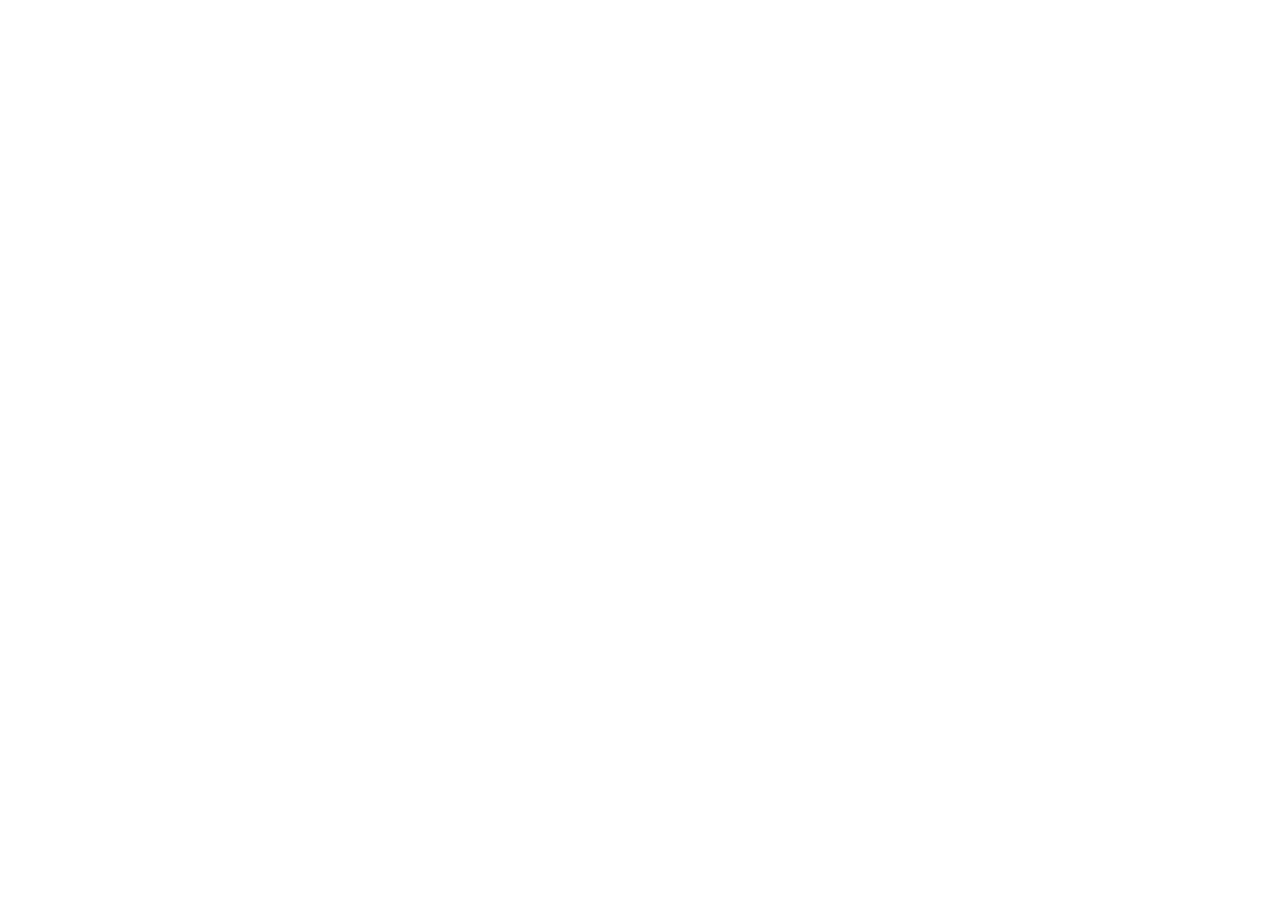
==== index.html @ d19f4e85 "added file" ====
<!DOCTYPE html>
<html lang="en">
  <head>
    <meta charset="UTF-8" />
    <meta http-equiv="X-UA-Compatible" content="IE=edge" />
    <meta name="viewport" content="width=device-width, initial-scale=1.0" />
    <title>My Portfolio</title>
    <link rel="stylesheet" href="style.css" />
    <link rel="shortcut icon" href="images/wazid1.png" type="image/x-icon" />
  </head>
  <body></body>
</html>
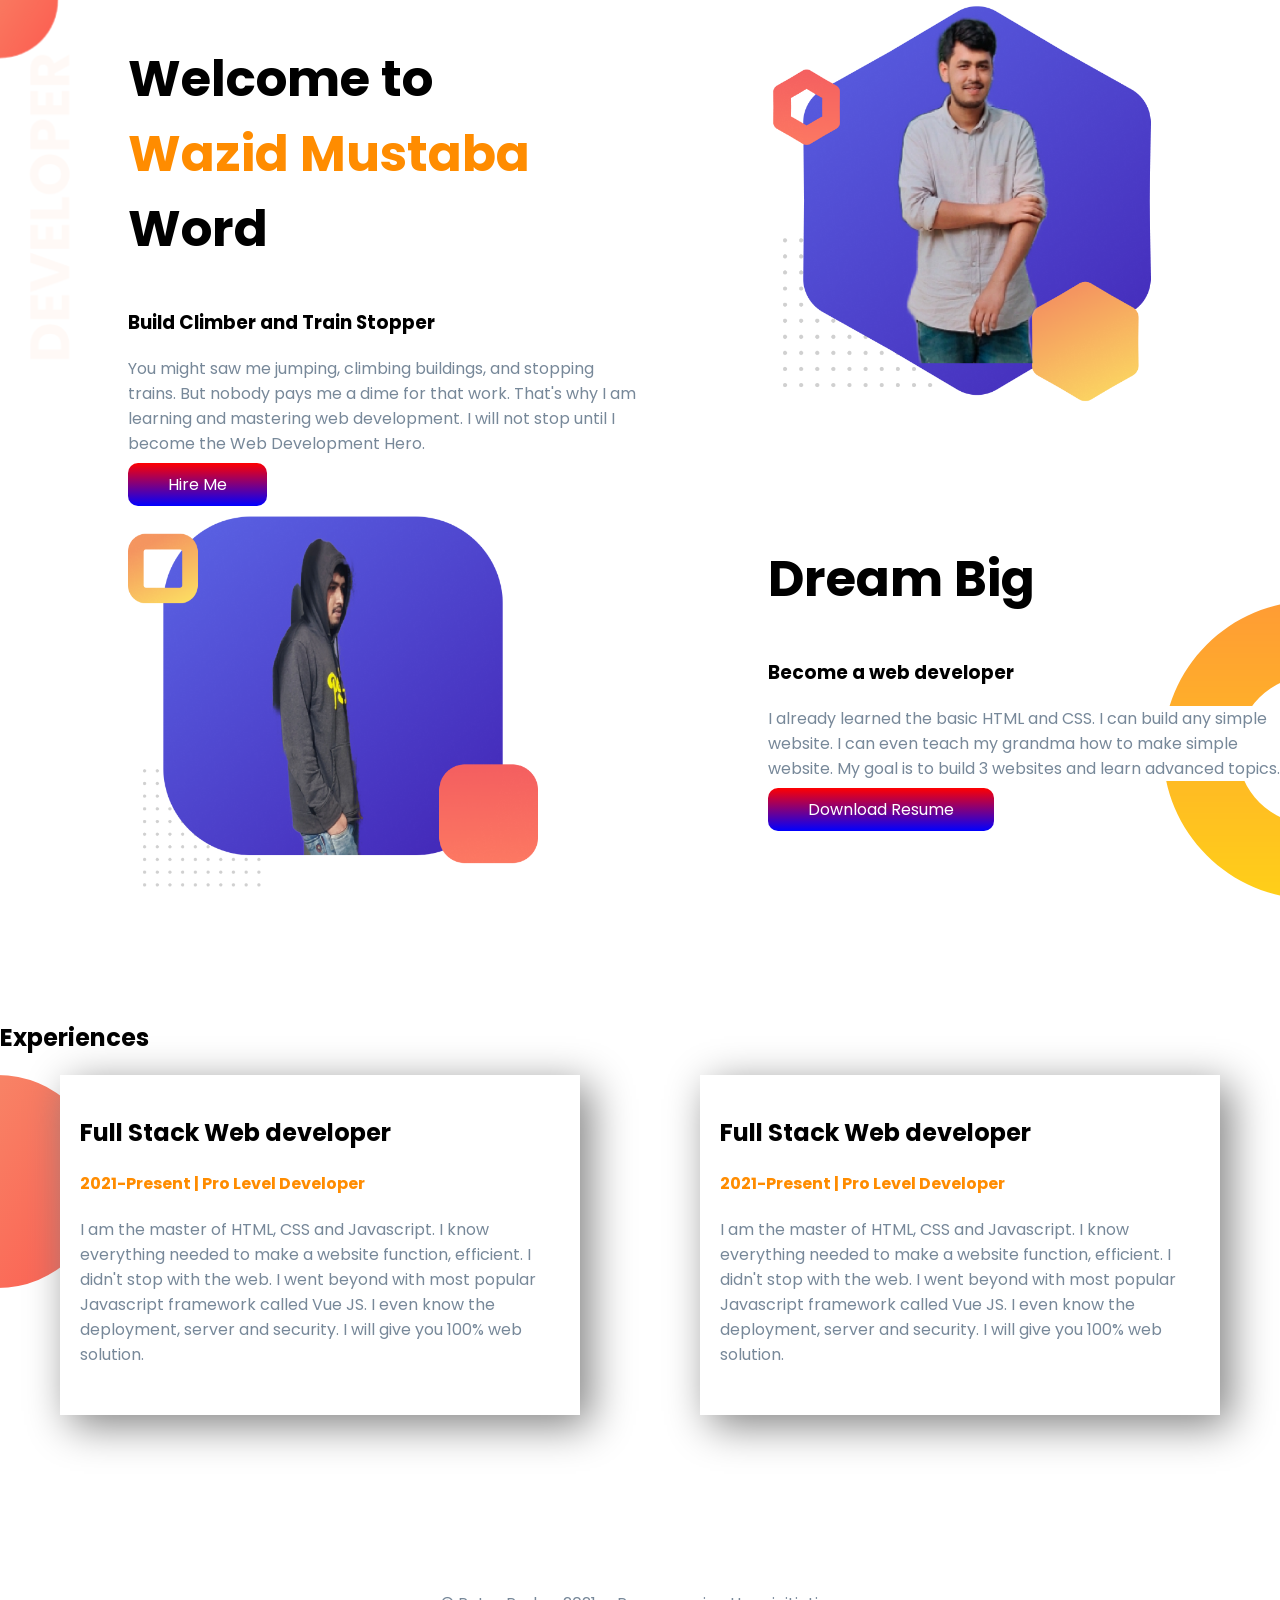
==== commit 31961b88: "html and css code added" ====
--- a/index.html
+++ b/index.html
@@ -5,8 +5,81 @@
     <meta http-equiv="X-UA-Compatible" content="IE=edge" />
     <meta name="viewport" content="width=device-width, initial-scale=1.0" />
     <title>My Portfolio</title>
+    <link rel="preconnect" href="https://fonts.googleapis.com" />
+    <link rel="preconnect" href="https://fonts.gstatic.com" crossorigin />
+    <link
+      href="https://fonts.googleapis.com/css2?family=Poppins:ital,wght@0,500;1,300&display=swap"
+      rel="stylesheet"
+    />
     <link rel="stylesheet" href="style.css" />
     <link rel="shortcut icon" href="images/wazid1.png" type="image/x-icon" />
   </head>
-  <body></body>
+  <body>
+    <section class="top-section">
+      <div class="half-width">
+        <h1>
+          Welcome to <br />
+          <span>Wazid Mustaba</span> Word
+        </h1>
+        <h3>Build Climber and Train Stopper</h3>
+        <p>
+          You might saw me jumping, climbing buildings, and stopping trains. But
+          nobody pays me a dime for that work. That's why I am learning and
+          mastering web development. I will not stop until I become the Web
+          Development Hero.
+        </p>
+        <a href="" target="_blank">Hire Me</a>
+      </div>
+      <div class="half-width">
+        <img class="profile" src="/images/wazid1.png" alt="" />
+      </div>
+    </section>
+
+    <section class="middle-section">
+      <div class="half-width">
+        <img class="profile" src="/images/wazid2..png" alt="" />
+      </div>
+      <div class="half-width">
+        <h1>Dream Big</h1>
+        <h3>Become a web developer</h3>
+        <p>
+          I already learned the basic HTML and CSS. I can build any simple
+          website. I can even teach my grandma how to make simple website. My
+          goal is to build 3 websites and learn advanced topics.
+        </p>
+        <a href="" target="_blank">Download Resume</a>
+      </div>
+    </section>
+
+    <h2>Experiences</h2>
+    <section class="bottom-section">
+      <div class="box-width box">
+        <h2>Full Stack Web developer</h2>
+        <h4><span>2021-Present | Pro Level Developer</span></h4>
+        <p>
+          I am the master of HTML, CSS and Javascript. I know everything needed
+          to make a website function, efficient. I didn't stop with the web. I
+          went beyond with most popular Javascript framework called Vue JS. I
+          even know the deployment, server and security. I will give you 100%
+          web solution.
+        </p>
+      </div>
+      <div class="box-width box">
+        <h2>Full Stack Web developer</h2>
+        <h4><span>2021-Present | Pro Level Developer</span></h4>
+        <p>
+          I am the master of HTML, CSS and Javascript. I know everything needed
+          to make a website function, efficient. I didn't stop with the web. I
+          went beyond with most popular Javascript framework called Vue JS. I
+          even know the deployment, server and security. I will give you 100%
+          web solution.
+        </p>
+      </div>
+    </section>
+    <footer>
+      <p style="text-align: center">
+        © Peter Parker 2021, a Programming Hero initiative.
+      </p>
+    </footer>
+  </body>
 </html>
--- a/style.css
+++ b/style.css
@@ -0,0 +1,58 @@
+body{
+    margin: 0%;
+    font-family: 'Poppins', sans-serif;
+}
+section{
+    display: flex;
+    height: 500px;
+}
+h1{
+    font-size: 50px;
+    font-weight: 700;
+}
+p{
+    color: lightslategray;
+    background-color: white;
+}
+a{
+    text-decoration: none;
+    background-image: linear-gradient(red,blue);
+    padding: 10px 40px;
+    color: white;
+    border-radius: 10px;
+
+}
+.top-section{
+    background-image: url(/images/top-banner.png);
+    background-repeat: no-repeat;
+}
+.half-width{
+    width: 50%;
+    margin-left: 10%;
+}
+.profile{
+    width: 80%;
+}
+span{
+    color: darkorange;
+}
+.middle-section{
+    background-image: url(/images/dream-bg.png);
+    background-repeat: no-repeat;
+    background-position: right;
+}
+.bottom-section{
+    background-image: url(/images/exp-bg.png);
+    background-repeat: no-repeat;
+
+}
+.box{
+    box-shadow: 10px 10px 40px gray;
+    height: 300px;
+    padding: 20px;
+    background-color: white;
+}
+.box-width{
+    margin-left: 60px;
+    margin-right: 60px;
+}
